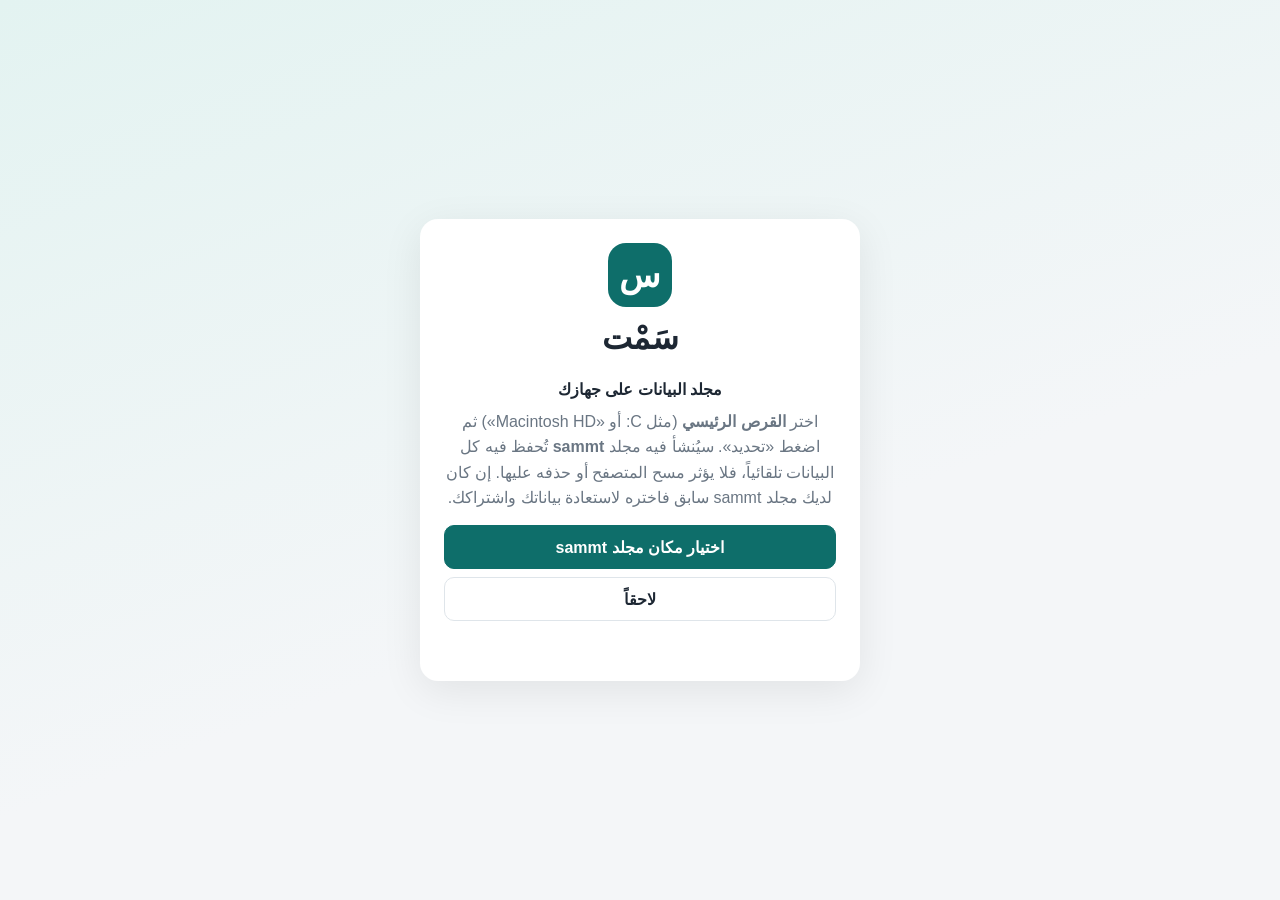
==== index.html @ 9df591f6 "Add files via upload" ====
<!doctype html>
<html lang="ar" dir="rtl">
<head>
<meta charset="utf-8">
<meta name="viewport" content="width=device-width, initial-scale=1, viewport-fit=cover">
<meta name="theme-color" content="#0e6e6a">
<meta name="color-scheme" content="light">
<title>سَمْت — ضبط السلوك والمواظبة</title>
<link rel="manifest" href="manifest.webmanifest">
<link rel="icon" href="icon-192.png">
<link rel="apple-touch-icon" href="icon-192.png">
<meta name="apple-mobile-web-app-capable" content="yes">
<link rel="stylesheet" href="base.css">
</head>
<body>
<div id="boot"><div class="lock"><div class="lock-card"><div class="lock-logo">س</div><h1>سَمْت</h1><p class="mut">جارٍ التشغيل…</p></div></div></div>
<script src="loader.js"></script>
</body>
</html>
---- base.css ----
/* سَمْت — الأساس (مشترك بين التطبيق والصفحات العامة) */
:root {
  color-scheme: light;
  --bg: #f4f6f8; --card: #fff; --ink: #1d2733; --mut: #6a7683; --line: #dfe5ea;
  --pri: #0e6e6a; --pri-2: #0a5552; --pri-soft: #e3f3f1;
  --wa: #1f9d55; --red: #c62828; --red-soft: #fdecec; --warn: #b26a00; --warn-soft: #fff4e0; --ok: #1e7b45; --ok-soft: #e6f5ec;
  --d1: #2f855a; --d2: #b7791f; --d3: #dd6b20; --d4: #c53030; --d5: #6b46c1;
  --r: 12px; --sh: 0 1px 2px rgba(16,24,40,.06), 0 1px 3px rgba(16,24,40,.08);
  --font: -apple-system, "SF Arabic", "Segoe UI", Tahoma, "Noto Kufi Arabic", "Noto Sans Arabic", sans-serif;
}
* { box-sizing: border-box; }
html, body { margin: 0; background: var(--bg); color: var(--ink); font-family: var(--font); font-size: 16px; line-height: 1.6; -webkit-text-size-adjust: 100%; }
body { direction: rtl; }
a { color: var(--pri); text-decoration: none; }
h1, h2, h3 { line-height: 1.35; margin: 0 0 .5em; }
h2 { font-size: 1.2rem; } h3 { font-size: 1.05rem; }
p { margin: .4em 0; }
input, select, textarea, button { font: inherit; color: inherit; }
input, select, textarea { width: 100%; padding: .6em .75em; border: 1px solid var(--line); border-radius: 10px; background: #fff; min-height: 44px; }
input:focus, select:focus, textarea:focus { outline: 2px solid var(--pri); outline-offset: 0; border-color: var(--pri); }
textarea { resize: vertical; }
label { display: block; font-size: .92rem; color: var(--mut); margin: .5em 0; }
label > input, label > select, label > textarea { margin-top: .25em; color: var(--ink); }
.btn { display: inline-flex; align-items: center; justify-content: center; gap: .35em; min-height: 44px; padding: .5em 1em; border-radius: 10px; border: 1px solid var(--line); background: #fff; color: var(--ink); cursor: pointer; font-weight: 600; text-align: center; }
.btn:hover { border-color: #c5cfd8; }
.btn.pri { background: var(--pri); border-color: var(--pri); color: #fff; }
.btn.pri:hover { background: var(--pri-2); }
.btn.wa { background: var(--wa); border-color: var(--wa); color: #fff; }
.btn.danger { color: var(--red); border-color: #f2c3c3; }
.btn.big { min-height: 52px; font-size: 1.05rem; padding: .6em 1.2em; }
.btn.sm { min-height: 36px; padding: .3em .7em; font-size: .88rem; }
.btn:disabled { opacity: .5; cursor: default; }
.link { background: none; border: 0; color: var(--pri); cursor: pointer; padding: .2em .3em; font-size: .9rem; }
.link.danger { color: var(--red); }
.mut { color: var(--mut); }
.center { text-align: center; }
.red { color: var(--red); }
.card { background: var(--card); border: 1px solid var(--line); border-radius: var(--r); padding: 16px; margin: 0 0 12px; box-shadow: var(--sh); }
.alert { background: var(--pri-soft); border: 1px solid #bfe3df; border-radius: 10px; padding: .6em .85em; margin: 0 0 12px; }
.alert.warn { background: var(--warn-soft); border-color: #f3d39b; }
.alert.err { background: var(--red-soft); border-color: #f2c3c3; color: #8a1c1c; }
.alert.ok { background: var(--ok-soft); border-color: #b9e2c8; color: #155d34; }
.alert.sm { font-size: .9rem; padding: .45em .7em; margin: .4em 0; }
.note { font-size: .86rem; color: var(--mut); margin: .3em 0; }
.chip { display: inline-block; font-size: .78rem; padding: .1em .6em; border-radius: 999px; background: #eef1f4; color: #3c4a57; white-space: nowrap; vertical-align: middle; }
.chip.ok { background: var(--ok-soft); color: var(--ok); }
.chip.red { background: var(--red-soft); color: var(--red); }
.chip.warnc { background: var(--warn-soft); color: var(--warn); }
.chip.pend { background: #e8f0fe; color: #1a56b0; }
.chip.sec { background: #2b2f36; color: #fff; }
.deg { display: inline-block; font-size: .78rem; font-weight: 700; padding: .1em .6em; border-radius: 6px; color: #fff; vertical-align: middle; }
.deg.d1 { background: var(--d1); } .deg.d2 { background: var(--d2); } .deg.d3 { background: var(--d3); } .deg.d4 { background: var(--d4); } .deg.d5 { background: var(--d5); }
.actions { display: flex; gap: 8px; margin-top: 12px; flex-wrap: wrap; }
.grid2 { display: grid; grid-template-columns: 1fr 1fr; gap: 0 12px; }
.grid3 { display: grid; grid-template-columns: repeat(3, 1fr); gap: 0 12px; }
@media (max-width: 560px) { .grid2, .grid3 { grid-template-columns: 1fr 1fr; } }
code { font-family: ui-monospace, Menlo, Consolas, monospace; font-size: .85em; background: #eef1f4; padding: .1em .35em; border-radius: 4px; word-break: break-all; }

/* لوحة التوقيع */
.pad-wrap { position: relative; margin: 10px 0; }
.pad { display: block; width: 100%; height: 190px; border: 2px dashed #b9c4ce; border-radius: 12px; background: #fcfdfe; touch-action: none; }
.pad-wrap .link { position: absolute; top: 6px; left: 8px; }
.pad-wrap::after { content: "وقّع هنا"; position: absolute; bottom: 8px; right: 12px; color: #b9c4ce; font-size: .85rem; pointer-events: none; }

/* شاشة القفل */
.lock { position: fixed; inset: 0; background: linear-gradient(160deg, #e3f3f1, #f4f6f8 60%); display: flex; align-items: center; justify-content: center; padding: 16px; z-index: 50; overflow: auto; }
.lock-card { background: #fff; border-radius: 18px; box-shadow: 0 10px 40px rgba(0,0,0,.08); padding: 24px; width: 100%; max-width: 440px; text-align: center; }
.lock-logo { width: 64px; height: 64px; border-radius: 18px; background: var(--pri); color: #fff; font-size: 34px; font-weight: 800; display: flex; align-items: center; justify-content: center; margin: 0 auto 10px; }
.lock-card .btn { width: 100%; margin-top: 8px; }
.lock-why { color: var(--warn); font-weight: 600; }
.lock-dev { display: flex; align-items: center; justify-content: center; gap: 10px; background: #f4f6f8; border-radius: 12px; padding: 10px; margin: 12px 0; flex-wrap: wrap; }
.lock-dev b { font-family: ui-monospace, Menlo, Consolas, monospace; font-size: 1.25rem; letter-spacing: 1px; direction: ltr; }
.lock-dev button { border: 0; background: var(--pri-soft); color: var(--pri); border-radius: 8px; padding: .3em .7em; cursor: pointer; }
.lock-l { text-align: right; }
.lock-msg { min-height: 1.4em; font-weight: 600; }
.lock-msg.ok { color: var(--ok); } .lock-msg.err { color: var(--red); }
.lock details { margin-top: 12px; text-align: right; }
.lock summary { cursor: pointer; color: var(--mut); }
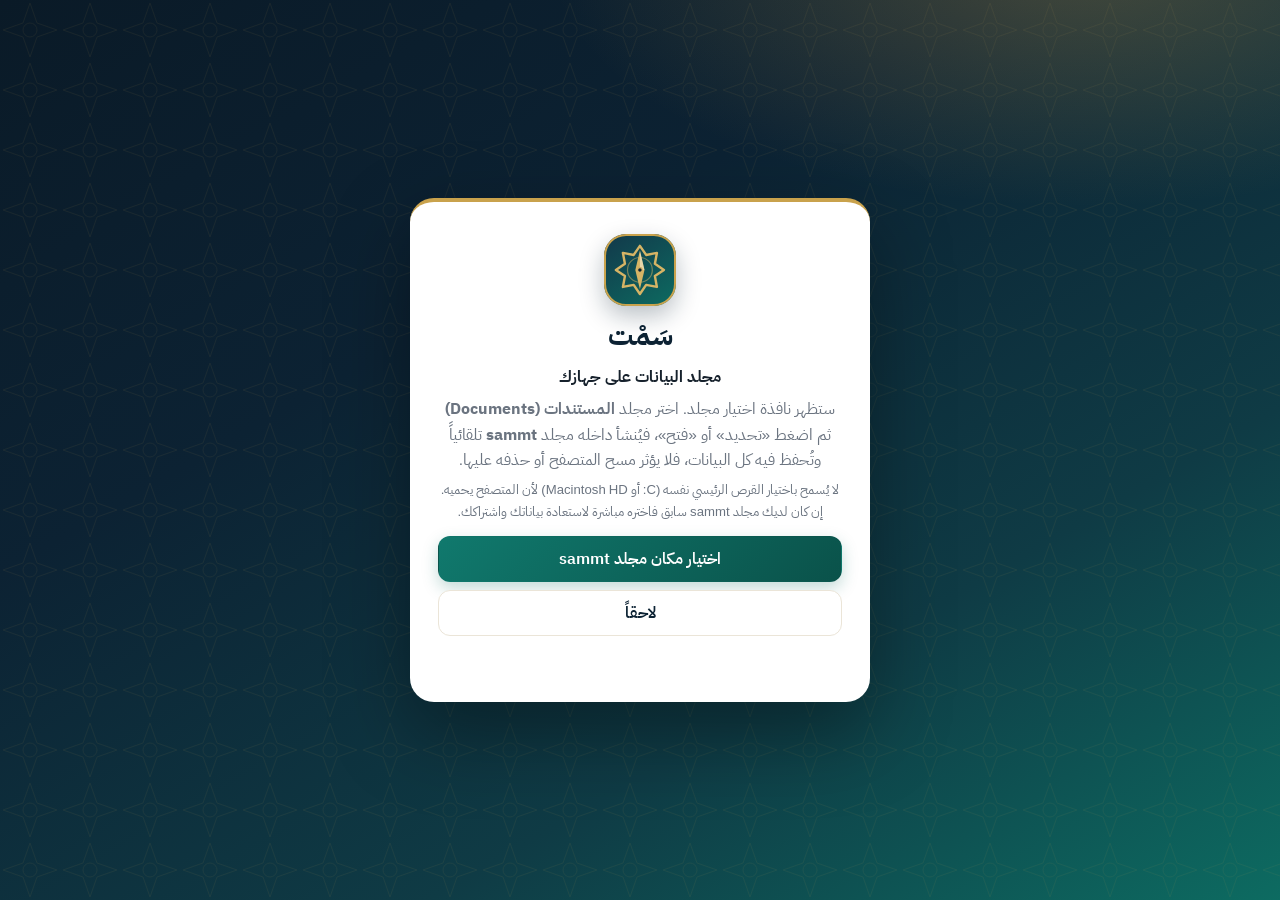
==== commit 26c4f653: "Add files via upload" ====
--- a/index.html
+++ b/index.html
@@ -3,7 +3,7 @@
 <head>
 <meta charset="utf-8">
 <meta name="viewport" content="width=device-width, initial-scale=1, viewport-fit=cover">
-<meta name="theme-color" content="#0e6e6a">
+<meta name="theme-color" content="#0c2233">
 <meta name="color-scheme" content="light">
 <title>سَمْت — ضبط السلوك والمواظبة</title>
 <link rel="manifest" href="manifest.webmanifest">
@@ -13,7 +13,7 @@
 <link rel="stylesheet" href="base.css">
 </head>
 <body>
-<div id="boot"><div class="lock"><div class="lock-card"><div class="lock-logo">س</div><h1>سَمْت</h1><p class="mut">جارٍ التشغيل…</p></div></div></div>
+<div id="boot"><div class="lock"><div class="lock-card"><div class="lock-logo"><svg class="mark" viewBox="64 64 384 384" aria-hidden="true"><polygon points="256,78 302,145 382,130 367,210 434,256 367,302 382,382 302,367 256,434 210,367 130,382 145,302 78,256 145,210 130,130 210,145" fill="none" stroke="#d6b465" stroke-width="18" stroke-linejoin="round"/><circle cx="256" cy="256" r="92" fill="none" stroke="#d6b465" stroke-width="9" opacity=".5"/><path d="M256 112 290 256 256 400 222 256Z" fill="#d6b465"/><path d="M256 112 290 256H256Z" fill="#fff" opacity=".45"/><circle cx="256" cy="256" r="17" fill="#0c2233" stroke="#d6b465" stroke-width="8"/></svg></div><h1>سَمْت</h1><p class="mut">جارٍ التشغيل…</p></div></div></div>
 <script src="loader.js"></script>
 </body>
 </html>
--- a/base.css
+++ b/base.css
@@ -1,74 +1,98 @@
-/* سَمْت — الأساس (مشترك بين التطبيق والصفحات العامة) */
+/* سَمْت — الأساس (مشترك بين التطبيق والصفحات العامة) — الهوية: رسمي فاخر (كحلي وذهبي) */
+@font-face { font-family: "Plex"; font-weight: 400; font-display: swap; src: url("plex-arabic-400.woff2") format("woff2"); }
+@font-face { font-family: "Plex"; font-weight: 500; font-display: swap; src: url("plex-arabic-500.woff2") format("woff2"); }
+@font-face { font-family: "Plex"; font-weight: 600; font-display: swap; src: url("plex-arabic-600.woff2") format("woff2"); }
+@font-face { font-family: "Plex"; font-weight: 700 800; font-display: swap; src: url("plex-arabic-700.woff2") format("woff2"); }
+@font-face { font-family: "Plex"; font-weight: 400 500; font-display: swap; src: url("plex-latin-400.woff2") format("woff2"); unicode-range: U+0000-00FF, U+2000-206F; }
+@font-face { font-family: "Plex"; font-weight: 600; font-display: swap; src: url("plex-latin-600.woff2") format("woff2"); unicode-range: U+0000-00FF, U+2000-206F; }
+@font-face { font-family: "Plex"; font-weight: 700 800; font-display: swap; src: url("plex-latin-700.woff2") format("woff2"); unicode-range: U+0000-00FF, U+2000-206F; }
 :root {
   color-scheme: light;
-  --bg: #f4f6f8; --card: #fff; --ink: #1d2733; --mut: #6a7683; --line: #dfe5ea;
-  --pri: #0e6e6a; --pri-2: #0a5552; --pri-soft: #e3f3f1;
-  --wa: #1f9d55; --red: #c62828; --red-soft: #fdecec; --warn: #b26a00; --warn-soft: #fff4e0; --ok: #1e7b45; --ok-soft: #e6f5ec;
-  --d1: #2f855a; --d2: #b7791f; --d3: #dd6b20; --d4: #c53030; --d5: #6b46c1;
-  --r: 12px; --sh: 0 1px 2px rgba(16,24,40,.06), 0 1px 3px rgba(16,24,40,.08);
-  --font: -apple-system, "SF Arabic", "Segoe UI", Tahoma, "Noto Kufi Arabic", "Noto Sans Arabic", sans-serif;
+  --bg: #f4f1ea; --bg-2: #faf8f3; --card: #fff; --ink: #16212c; --mut: #6b7480; --line: #ebe5d8; --line-2: #f1ede4;
+  --pri: #0d6b61; --pri-2: #0a524a; --pri-soft: #eaf4f1; --navy: #0c2233; --navy-2: #12384a;
+  --gold: #c9a24c; --gold-2: #a8823a; --gold-soft: #f8f1e1;
+  --wa: #1f9d55; --red: #c53030; --red-soft: #fdecec; --warn: #b26a00; --warn-soft: #fff4e0; --ok: #1e7b45; --ok-soft: #e6f5ec; --info: #1a56b0; --info-soft: #e8f0fe;
+  --d1: #2f855a; --d2: #b7862f; --d3: #dd6b20; --d4: #c53030; --d5: #6b46c1;
+  --r: 20px; --r-sm: 12px;
+  --sh: 0 1px 2px rgba(12,34,51,.04), 0 8px 24px rgba(12,34,51,.05); --sh-2: 0 16px 40px rgba(12,34,51,.13);
+  --font: "Plex", "IBM Plex Sans Arabic", -apple-system, "SF Arabic", "Segoe UI", Tahoma, sans-serif;
 }
 * { box-sizing: border-box; }
-html, body { margin: 0; background: var(--bg); color: var(--ink); font-family: var(--font); font-size: 16px; line-height: 1.6; -webkit-text-size-adjust: 100%; }
+html, body { margin: 0; background: var(--bg); color: var(--ink); font-family: var(--font); font-size: 15.5px; line-height: 1.65; -webkit-text-size-adjust: 100%; -webkit-font-smoothing: antialiased; }
 body { direction: rtl; }
+::selection { background: rgba(201,162,76,.3); }
 a { color: var(--pri); text-decoration: none; }
-h1, h2, h3 { line-height: 1.35; margin: 0 0 .5em; }
-h2 { font-size: 1.2rem; } h3 { font-size: 1.05rem; }
+h1, h2, h3 { line-height: 1.35; margin: 0 0 .5em; font-weight: 700; color: var(--navy); }
+h2 { font-size: 1.22rem; } h3 { font-size: 1.05rem; }
 p { margin: .4em 0; }
 input, select, textarea, button { font: inherit; color: inherit; }
-input, select, textarea { width: 100%; padding: .6em .75em; border: 1px solid var(--line); border-radius: 10px; background: #fff; min-height: 44px; }
-input:focus, select:focus, textarea:focus { outline: 2px solid var(--pri); outline-offset: 0; border-color: var(--pri); }
+input, select, textarea { width: 100%; padding: .62em .9em; border: 1px solid var(--line); border-radius: var(--r-sm); background: #fff; min-height: 46px; transition: border-color .15s, box-shadow .15s; }
+input:hover, select:hover, textarea:hover { border-color: #d9d0bd; }
+input:focus, select:focus, textarea:focus { outline: 0; border-color: var(--gold); box-shadow: 0 0 0 4px rgba(201,162,76,.18); }
 textarea { resize: vertical; }
-label { display: block; font-size: .92rem; color: var(--mut); margin: .5em 0; }
-label > input, label > select, label > textarea { margin-top: .25em; color: var(--ink); }
-.btn { display: inline-flex; align-items: center; justify-content: center; gap: .35em; min-height: 44px; padding: .5em 1em; border-radius: 10px; border: 1px solid var(--line); background: #fff; color: var(--ink); cursor: pointer; font-weight: 600; text-align: center; }
-.btn:hover { border-color: #c5cfd8; }
-.btn.pri { background: var(--pri); border-color: var(--pri); color: #fff; }
-.btn.pri:hover { background: var(--pri-2); }
-.btn.wa { background: var(--wa); border-color: var(--wa); color: #fff; }
+label { display: block; font-size: .9rem; color: var(--mut); margin: .55em 0; font-weight: 500; }
+label > input, label > select, label > textarea { margin-top: .3em; color: var(--ink); font-weight: 400; }
+svg.ic { width: 1.2em; height: 1.2em; flex: none; vertical-align: -.22em; }
+.btn { display: inline-flex; align-items: center; justify-content: center; gap: .45em; min-height: 46px; padding: .5em 1.15em; border-radius: var(--r-sm); border: 1px solid var(--line); background: #fff; color: var(--navy); cursor: pointer; font-weight: 600; text-align: center; transition: background .15s, border-color .15s, box-shadow .2s, transform .15s; }
+.btn:hover { border-color: #d6ccb6; box-shadow: 0 4px 14px rgba(12,34,51,.08); transform: translateY(-1px); }
+.btn:active { transform: translateY(0); }
+.btn.pri { background: linear-gradient(135deg, #10796d, var(--pri-2)); border-color: transparent; color: #fff; box-shadow: 0 6px 16px rgba(13,107,97,.25); }
+.btn.pri:hover { box-shadow: 0 10px 22px rgba(13,107,97,.32); }
+.btn.gold { background: linear-gradient(135deg, #dcb75f, #b8913c); border-color: transparent; color: #1d1606; box-shadow: 0 8px 20px rgba(201,162,76,.3); }
+.btn.gold:hover { box-shadow: 0 12px 26px rgba(201,162,76,.4); }
+.btn.navy { background: var(--navy); border-color: var(--navy); color: #fff; }
+.btn.ghost { background: rgba(255,255,255,.08); border-color: rgba(255,255,255,.22); color: #fff; }
+.btn.ghost:hover { background: rgba(255,255,255,.15); }
+.btn.wa { background: linear-gradient(135deg, #25b364, #1a8a4a); border-color: transparent; color: #fff; box-shadow: 0 6px 16px rgba(31,157,85,.25); }
 .btn.danger { color: var(--red); border-color: #f2c3c3; }
-.btn.big { min-height: 52px; font-size: 1.05rem; padding: .6em 1.2em; }
-.btn.sm { min-height: 36px; padding: .3em .7em; font-size: .88rem; }
-.btn:disabled { opacity: .5; cursor: default; }
-.link { background: none; border: 0; color: var(--pri); cursor: pointer; padding: .2em .3em; font-size: .9rem; }
+.btn.danger:hover { background: var(--red-soft); }
+.btn.big { min-height: 52px; font-size: 1.02rem; padding: .6em 1.3em; }
+.btn.sm { min-height: 36px; padding: .3em .8em; font-size: .86rem; border-radius: 10px; }
+.btn:disabled { opacity: .5; cursor: default; transform: none; box-shadow: none; }
+.link { background: none; border: 0; color: var(--pri); cursor: pointer; padding: .2em .3em; font-size: .9rem; font-weight: 600; }
 .link.danger { color: var(--red); }
 .mut { color: var(--mut); }
 .center { text-align: center; }
 .red { color: var(--red); }
-.card { background: var(--card); border: 1px solid var(--line); border-radius: var(--r); padding: 16px; margin: 0 0 12px; box-shadow: var(--sh); }
-.alert { background: var(--pri-soft); border: 1px solid #bfe3df; border-radius: 10px; padding: .6em .85em; margin: 0 0 12px; }
-.alert.warn { background: var(--warn-soft); border-color: #f3d39b; }
-.alert.err { background: var(--red-soft); border-color: #f2c3c3; color: #8a1c1c; }
-.alert.ok { background: var(--ok-soft); border-color: #b9e2c8; color: #155d34; }
-.alert.sm { font-size: .9rem; padding: .45em .7em; margin: .4em 0; }
+.card { background: var(--card); border: 1px solid var(--line); border-radius: var(--r); padding: 22px; margin: 0 0 18px; box-shadow: var(--sh); }
+.card > h2:first-child, .card > h3:first-child { display: flex; align-items: center; gap: 8px; }
+.alert { display: block; background: var(--pri-soft); border: 1px solid #cfe5df; border-inline-start: 4px solid var(--pri); border-radius: 14px; padding: .75em 1em; margin: 0 0 14px; }
+.alert.warn { background: var(--warn-soft); border-color: #f3d9a8; border-inline-start-color: var(--gold); }
+.alert.err { background: var(--red-soft); border-color: #f2c3c3; border-inline-start-color: var(--red); color: #8a1c1c; }
+.alert.ok { background: var(--ok-soft); border-color: #b9e2c8; border-inline-start-color: var(--ok); color: #155d34; }
+.alert.sm { font-size: .9rem; padding: .5em .8em; margin: .4em 0; }
 .note { font-size: .86rem; color: var(--mut); margin: .3em 0; }
-.chip { display: inline-block; font-size: .78rem; padding: .1em .6em; border-radius: 999px; background: #eef1f4; color: #3c4a57; white-space: nowrap; vertical-align: middle; }
-.chip.ok { background: var(--ok-soft); color: var(--ok); }
+.chip { display: inline-flex; align-items: center; gap: 4px; font-size: .76rem; font-weight: 600; padding: .2em .75em; border-radius: 999px; background: var(--line-2); color: #4a5563; white-space: nowrap; vertical-align: middle; }
+.chip.ok, .chip.st-closed { background: var(--ok-soft); color: var(--ok); }
 .chip.red { background: var(--red-soft); color: var(--red); }
-.chip.warnc { background: var(--warn-soft); color: var(--warn); }
-.chip.pend { background: #e8f0fe; color: #1a56b0; }
-.chip.sec { background: #2b2f36; color: #fff; }
-.deg { display: inline-block; font-size: .78rem; font-weight: 700; padding: .1em .6em; border-radius: 6px; color: #fff; vertical-align: middle; }
-.deg.d1 { background: var(--d1); } .deg.d2 { background: var(--d2); } .deg.d3 { background: var(--d3); } .deg.d4 { background: var(--d4); } .deg.d5 { background: var(--d5); }
-.actions { display: flex; gap: 8px; margin-top: 12px; flex-wrap: wrap; }
-.grid2 { display: grid; grid-template-columns: 1fr 1fr; gap: 0 12px; }
-.grid3 { display: grid; grid-template-columns: repeat(3, 1fr); gap: 0 12px; }
+.chip.warnc, .chip.st-open { background: var(--warn-soft); color: var(--warn); }
+.chip.pend, .chip.st-rep { background: var(--info-soft); color: var(--info); }
+.chip.st-void { background: var(--line-2); color: var(--mut); text-decoration: line-through; }
+.chip.sec { background: var(--navy); color: #fff; }
+.deg { display: inline-block; font-size: .74rem; font-weight: 700; padding: .2em .7em; border-radius: 8px; vertical-align: middle; }
+.deg.d1 { background: #e6f3ec; color: var(--d1); } .deg.d2 { background: #f8f0dd; color: var(--d2); } .deg.d3 { background: #fdeee2; color: var(--d3); } .deg.d4 { background: var(--red-soft); color: var(--d4); } .deg.d5 { background: #efe9fb; color: var(--d5); }
+.actions { display: flex; gap: 10px; margin-top: 14px; flex-wrap: wrap; }
+.grid2 { display: grid; grid-template-columns: 1fr 1fr; gap: 0 14px; }
+.grid3 { display: grid; grid-template-columns: repeat(3, 1fr); gap: 0 14px; }
 @media (max-width: 560px) { .grid2, .grid3 { grid-template-columns: 1fr 1fr; } }
-code { font-family: ui-monospace, Menlo, Consolas, monospace; font-size: .85em; background: #eef1f4; padding: .1em .35em; border-radius: 4px; word-break: break-all; }
+code { font-family: ui-monospace, Menlo, Consolas, monospace; font-size: .85em; background: var(--line-2); padding: .1em .4em; border-radius: 6px; word-break: break-all; }
 
 /* لوحة التوقيع */
 .pad-wrap { position: relative; margin: 10px 0; }
-.pad { display: block; width: 100%; height: 190px; border: 2px dashed #b9c4ce; border-radius: 12px; background: #fcfdfe; touch-action: none; }
-.pad-wrap .link { position: absolute; top: 6px; left: 8px; }
-.pad-wrap::after { content: "وقّع هنا"; position: absolute; bottom: 8px; right: 12px; color: #b9c4ce; font-size: .85rem; pointer-events: none; }
+.pad { display: block; width: 100%; height: 200px; border: 2px dashed #d6ccb6; border-radius: 16px; background: var(--bg-2); touch-action: none; }
+.pad-wrap .link { position: absolute; top: 8px; left: 10px; }
+.pad-wrap::after { content: "وقّع هنا"; position: absolute; bottom: 10px; right: 14px; color: #c9bfa8; font-size: .85rem; pointer-events: none; }
 
 /* شاشة القفل */
-.lock { position: fixed; inset: 0; background: linear-gradient(160deg, #e3f3f1, #f4f6f8 60%); display: flex; align-items: center; justify-content: center; padding: 16px; z-index: 50; overflow: auto; }
-.lock-card { background: #fff; border-radius: 18px; box-shadow: 0 10px 40px rgba(0,0,0,.08); padding: 24px; width: 100%; max-width: 440px; text-align: center; }
-.lock-logo { width: 64px; height: 64px; border-radius: 18px; background: var(--pri); color: #fff; font-size: 34px; font-weight: 800; display: flex; align-items: center; justify-content: center; margin: 0 auto 10px; }
+.lock { position: fixed; inset: 0; background: radial-gradient(900px 420px at 85% -5%, rgba(201,162,76,.3), transparent 60%), linear-gradient(150deg, #0a1a27 0%, var(--navy) 35%, #0f3b45 70%, var(--pri) 100%); display: flex; align-items: center; justify-content: center; padding: 16px; z-index: 50; overflow: auto; }
+.lock::before { content: ""; position: absolute; inset: 0; opacity: .08; pointer-events: none; background-image: url("data:image/svg+xml,%3Csvg xmlns='http://www.w3.org/2000/svg' width='60' height='60'%3E%3Cpath d='M30 3 37 23 57 30 37 37 30 57 23 37 3 30 23 23Z' fill='none' stroke='%23c9a24c' stroke-width='1'/%3E%3Ccircle cx='30' cy='30' r='7' fill='none' stroke='%23c9a24c'/%3E%3C/svg%3E"); }
+.lock-card { position: relative; background: #fff; border-radius: 24px; box-shadow: 0 30px 80px rgba(0,0,0,.35); padding: 32px 28px; border-top: 4px solid var(--gold); width: 100%; max-width: 460px; text-align: center; animation: rise .5s both; }
+.lock-card h1 { color: var(--navy); font-size: 1.8rem; margin-bottom: .3em; }
+.lock-logo { width: 72px; height: 72px; border-radius: 22px; background: linear-gradient(145deg, var(--navy-2), var(--pri)); box-shadow: inset 0 0 0 2px var(--gold), 0 10px 24px rgba(12,34,51,.28); color: #fff; font-size: 36px; font-weight: 700; display: flex; align-items: center; justify-content: center; margin: 0 auto 12px; }
+@keyframes rise { from { opacity: 0; transform: translateY(16px); } }
 .lock-card .btn { width: 100%; margin-top: 8px; }
 .lock-why { color: var(--warn); font-weight: 600; }
-.lock-dev { display: flex; align-items: center; justify-content: center; gap: 10px; background: #f4f6f8; border-radius: 12px; padding: 10px; margin: 12px 0; flex-wrap: wrap; }
+.lock-dev { display: flex; align-items: center; justify-content: center; gap: 10px; background: var(--bg-2); border: 1px dashed #dccfae; border-radius: 14px; padding: 10px; margin: 12px 0; flex-wrap: wrap; }
 .lock-dev b { font-family: ui-monospace, Menlo, Consolas, monospace; font-size: 1.25rem; letter-spacing: 1px; direction: ltr; }
 .lock-dev button { border: 0; background: var(--pri-soft); color: var(--pri); border-radius: 8px; padding: .3em .7em; cursor: pointer; }
 .lock-l { text-align: right; }
@@ -76,3 +100,5 @@
 .lock-msg.ok { color: var(--ok); } .lock-msg.err { color: var(--red); }
 .lock details { margin-top: 12px; text-align: right; }
 .lock summary { cursor: pointer; color: var(--mut); }
+svg.mark { display: block; width: 74%; height: 74%; }
+.lock-logo svg.mark { width: 72%; height: 72%; }
